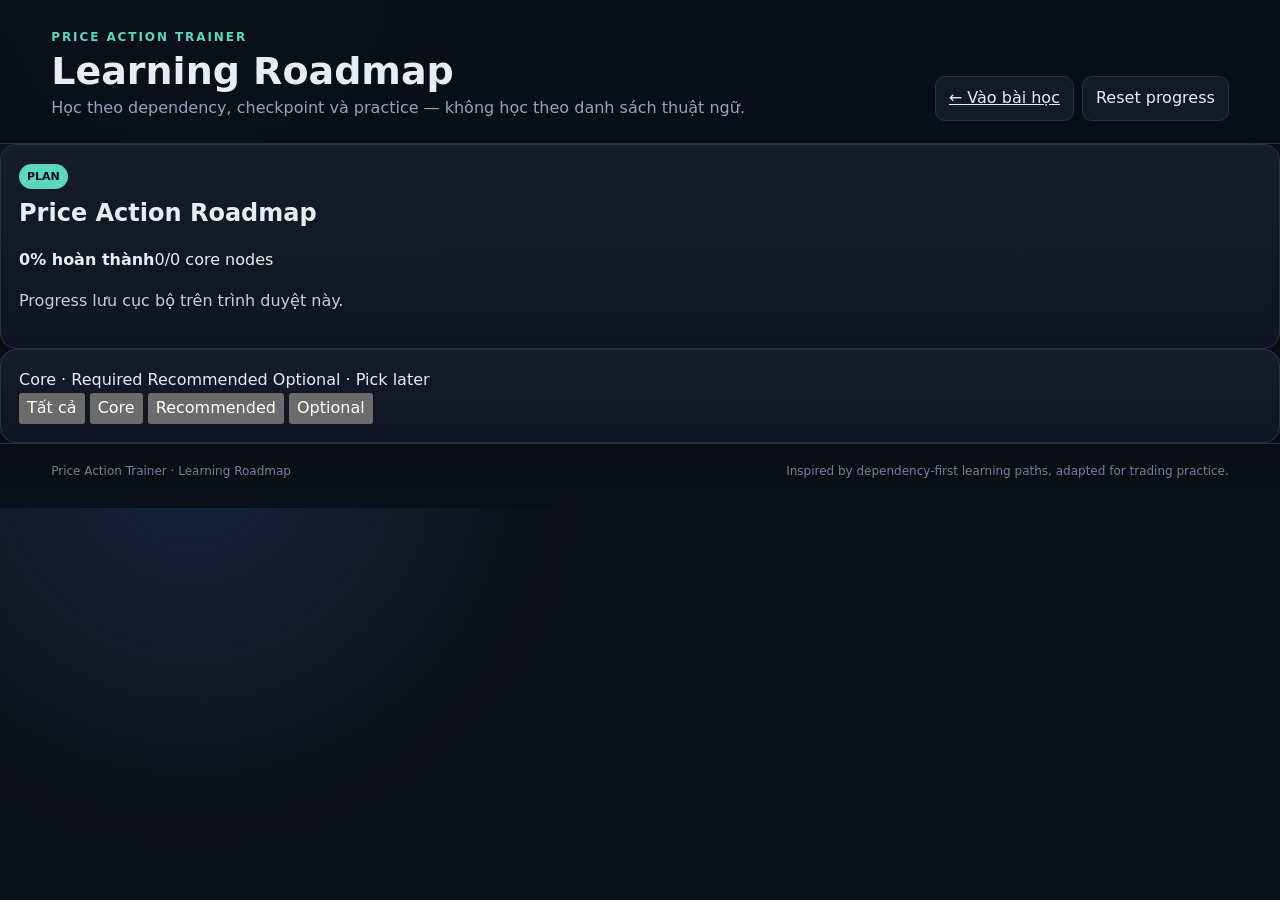
==== roadmap.html @ c17a08fe "feat: add roadmap learning plan page" ====
<!doctype html>
<html lang="vi">
<head>
  <meta charset="utf-8" />
  <meta name="viewport" content="width=device-width, initial-scale=1" />
  <meta name="description" content="Price Action learning roadmap theo phase, prerequisite và checkpoint thực hành." />
  <title>Price Action Roadmap</title>
  <link rel="stylesheet" href="./styles.css" />
  <link rel="stylesheet" href="./roadmap.css" />
</head>
<body>
  <header class="topbar roadmap-topbar">
    <div>
      <div class="eyebrow">PRICE ACTION TRAINER</div>
      <h1>Learning Roadmap</h1>
      <p class="subtitle">Học theo dependency, checkpoint và practice — không học theo danh sách thuật ngữ.</p>
    </div>
    <div class="topbar-actions">
      <a class="btn" href="./index.html">← Vào bài học</a>
      <button id="resetProgress" class="btn" type="button">Reset progress</button>
    </div>
  </header>

  <main class="roadmap-shell">
    <section class="roadmap-hero card">
      <div>
        <span class="badge">PLAN</span>
        <h2 id="roadmapTitle">Price Action Roadmap</h2>
        <p id="roadmapSubtitle" class="roadmap-lead"></p>
      </div>
      <div class="progress-card">
        <div class="progress-head"><strong id="progressLabel">0% hoàn thành</strong><span id="progressCount">0/0 core nodes</span></div>
        <div class="progress-track"><div id="progressBar" class="progress-fill"></div></div>
        <p>Progress lưu cục bộ trên trình duyệt này.</p>
      </div>
    </section>

    <section class="roadmap-controls card">
      <div class="roadmap-legend">
        <span class="legend-pill required">Core · Required</span>
        <span class="legend-pill recommended">Recommended</span>
        <span class="legend-pill optional">Optional · Pick later</span>
      </div>
      <div class="filter-row">
        <button class="filter-chip active" data-filter="all">Tất cả</button>
        <button class="filter-chip" data-filter="required">Core</button>
        <button class="filter-chip" data-filter="recommended">Recommended</button>
        <button class="filter-chip" data-filter="optional">Optional</button>
      </div>
    </section>

    <section id="principles" class="principles-grid"></section>

    <section id="roadmap" class="roadmap-flow" aria-label="Price Action roadmap"></section>
  </main>

  <footer>
    <span>Price Action Trainer · Learning Roadmap</span>
    <span>Inspired by dependency-first learning paths, adapted for trading practice.</span>
  </footer>

  <script src="./roadmap.js" defer></script>
</body>
</html>
---- styles.css ----
:root {
  --bg: #0b0f17;
  --panel: #111827;
  --panel-2: #151d2b;
  --border: #263244;
  --text: #e8edf5;
  --muted: #93a4bb;
  --accent: #5dd6c0;
  --accent-2: #7aa7ff;
  --up: #26a69a;
  --down: #ef5350;
  --warn: #f3c969;
}
* { box-sizing: border-box; }
html { color-scheme: dark; }
body {
  margin: 0;
  background: radial-gradient(circle at 15% -10%, #17233a 0, transparent 32%), var(--bg);
  color: var(--text);
  font-family: Inter, ui-sans-serif, system-ui, -apple-system, BlinkMacSystemFont, "Segoe UI", sans-serif;
  line-height: 1.55;
}
button, input { font: inherit; }
button:disabled { cursor: not-allowed; opacity: .42; transform: none !important; }
.topbar {
  display: flex;
  justify-content: space-between;
  gap: 24px;
  align-items: flex-end;
  padding: 28px clamp(18px, 4vw, 56px) 22px;
  border-bottom: 1px solid var(--border);
  background: rgba(11, 15, 23, 0.9);
  backdrop-filter: blur(12px);
  position: sticky;
  top: 0;
  z-index: 20;
}
.eyebrow { color: var(--accent); letter-spacing: .16em; font-size: 12px; font-weight: 800; }
h1 { margin: 4px 0 4px; font-size: clamp(24px, 3vw, 38px); line-height: 1.1; }
.subtitle { margin: 0; color: var(--muted); }
.topbar-actions { display: flex; gap: 8px; flex-wrap: wrap; justify-content: flex-end; }
.btn {
  border: 1px solid var(--border);
  background: #121a27;
  color: var(--text);
  border-radius: 10px;
  padding: 9px 13px;
  cursor: pointer;
  transition: .15s ease;
}
.btn:hover { border-color: #40516b; transform: translateY(-1px); }
.btn-active { background: #1d2c43; border-color: #46628a; }
.btn-accent { background: var(--accent); border-color: var(--accent); color: #07110f; font-weight: 800; }
.full { width: 100%; }
.course-strip {
  max-width: 1800px;
  margin: 0 auto;
  padding: 12px clamp(14px, 3vw, 42px) 0;
  display: grid;
  grid-template-columns: auto minmax(0, 1fr) auto;
  gap: 10px;
  align-items: center;
}
.lesson-nav {
  display: flex;
  gap: 8px;
  min-width: 0;
  overflow-x: auto;
  padding: 2px 1px 5px;
  scrollbar-width: thin;
}
.lesson-chip {
  flex: 0 0 auto;
  display: inline-flex;
  align-items: center;
  gap: 8px;
  border: 1px solid var(--border);
  background: #101722;
  color: #b8c5d5;
  border-radius: 999px;
  padding: 7px 11px;
  cursor: pointer;
  max-width: 280px;
  white-space: nowrap;
}
.lesson-chip span { color: var(--accent-2); font-size: 11px; font-weight: 900; }
.lesson-chip:hover { border-color: #40516b; }
.lesson-chip.active { background: #1d2c43; border-color: #5d799f; color: #fff; }
.layout {
  display: grid;
  grid-template-columns: minmax(280px, 390px) minmax(0, 1fr);
  gap: 20px;
  padding: 18px clamp(14px, 3vw, 42px) 36px;
  max-width: 1800px;
  margin: 0 auto;
}
.lesson-panel { display: flex; flex-direction: column; gap: 14px; }
.card, .chart-card, .concept-card {
  border: 1px solid var(--border);
  background: linear-gradient(180deg, rgba(21,29,43,.96), rgba(15,22,33,.96));
  border-radius: 16px;
  box-shadow: 0 14px 34px rgba(0,0,0,.16);
}
.card { padding: 18px; }
.card h2, .card h3 { margin: 6px 0 10px; }
.card p { color: #c4cfdd; }
.badge { display: inline-block; padding: 4px 8px; border-radius: 999px; color: #07110f; background: var(--accent); font-size: 11px; font-weight: 900; }
.framework-list { margin: 10px 0 0; padding-left: 20px; color: #cbd5e1; }
.framework-list li { margin: 8px 0; }
.callout { border-left: 3px solid var(--warn); background: #191b1d; color: #e4d8ae; padding: 10px 12px; border-radius: 8px; }
.example-row { display: grid; grid-template-columns: 36px 1fr; gap: 10px; padding: 10px 0; border-top: 1px solid #263244; }
.example-row:first-of-type { border-top: 0; }
.example-row p { margin: 3px 0 0; font-size: 14px; }
.example-label { width: 30px; height: 30px; display: grid; place-items: center; border-radius: 8px; background: #243149; color: #cfe0ff; font-weight: 900; }
.example-answer { margin-top: 8px !important; padding: 9px 10px; border-radius: 8px; background: rgba(93,214,192,.08); border: 1px solid rgba(93,214,192,.2); color: #cdeee7 !important; }
.answer-hint { color: var(--accent) !important; font-size: 13px; }
.hidden { display: none !important; }
.quiz-item { padding: 10px 0 14px; border-top: 1px solid var(--border); }
.quiz-item:first-of-type { border-top: 0; }
.quiz-item p { margin: 0 0 8px; color: var(--text); font-weight: 650; }
.quiz-item label { display: block; color: #bdc9d8; padding: 4px 0; cursor: pointer; }
.quiz-result { margin-top: 10px; min-height: 24px; color: var(--accent); font-weight: 700; }
.workspace { min-width: 0; }
.chart-card { overflow: hidden; }
.chart-toolbar { display: flex; justify-content: space-between; gap: 16px; align-items: center; padding: 15px 18px 10px; border-bottom: 1px solid var(--border); }
.chart-title { font-weight: 850; letter-spacing: .03em; }
.chart-source { font-size: 12px; color: var(--muted); margin-top: 2px; }
.legend-inline { color: var(--muted); font-size: 12px; white-space: nowrap; }
.dot { display: inline-block; width: 8px; height: 8px; border-radius: 999px; margin: 0 4px 0 8px; }
.dot.up { background: var(--up); }
.dot.down { background: var(--down); }
.ohlc-panel { display: grid; grid-template-columns: repeat(8, minmax(85px,1fr)); gap: 1px; background: var(--border); border-bottom: 1px solid var(--border); }
.ohlc-panel > div { background: #0f1621; padding: 8px 10px; min-width: 0; }
.ohlc-panel span { display: block; color: var(--muted); font-size: 10px; text-transform: uppercase; letter-spacing: .05em; }
.ohlc-panel strong { display: block; font-size: 12px; margin-top: 2px; white-space: nowrap; overflow: hidden; text-overflow: ellipsis; }
#chart { width: 100%; height: min(68vh, 720px); min-height: 500px; background: #0f1621; }
.chart-help { color: var(--muted); font-size: 12px; padding: 9px 14px 12px; border-top: 1px solid var(--border); }
.concept-grid { display: grid; grid-template-columns: repeat(2, minmax(0, 1fr)); gap: 14px; margin-top: 14px; }
.concept-card { padding: 18px; position: relative; overflow: hidden; }
.concept-card h3 { margin: 4px 0 8px; }
.concept-card p { color: #b8c5d5; margin: 0; }
.concept-number { color: var(--accent-2); font-size: 12px; font-weight: 900; letter-spacing: .08em; }
footer { display: flex; justify-content: space-between; gap: 16px; color: #6f8198; border-top: 1px solid var(--border); padding: 18px clamp(18px, 4vw, 56px) 28px; font-size: 12px; }
@media (max-width: 1100px) {
  .layout { grid-template-columns: 1fr; }
  .lesson-panel { display: grid; grid-template-columns: repeat(2, minmax(0, 1fr)); }
  .quiz-card { grid-column: span 2; }
  .ohlc-panel { grid-template-columns: repeat(4, 1fr); }
}
@media (max-width: 720px) {
  .topbar { position: static; display: block; }
  .topbar-actions { justify-content: flex-start; margin-top: 14px; }
  .course-strip { grid-template-columns: 1fr 1fr; }
  .lesson-nav { grid-column: 1 / -1; grid-row: 2; }
  .course-strip > .btn { width: 100%; }
  .lesson-panel { display: flex; }
  .quiz-card { grid-column: auto; }
  .concept-grid { grid-template-columns: 1fr; }
  .ohlc-panel { grid-template-columns: repeat(2, 1fr); }
  #chart { min-height: 430px; height: 60vh; }
  .chart-toolbar { align-items: flex-start; }
  .legend-inline { display: none; }
  footer { display: block; }
  footer span { display: block; margin: 4px 0; }
}
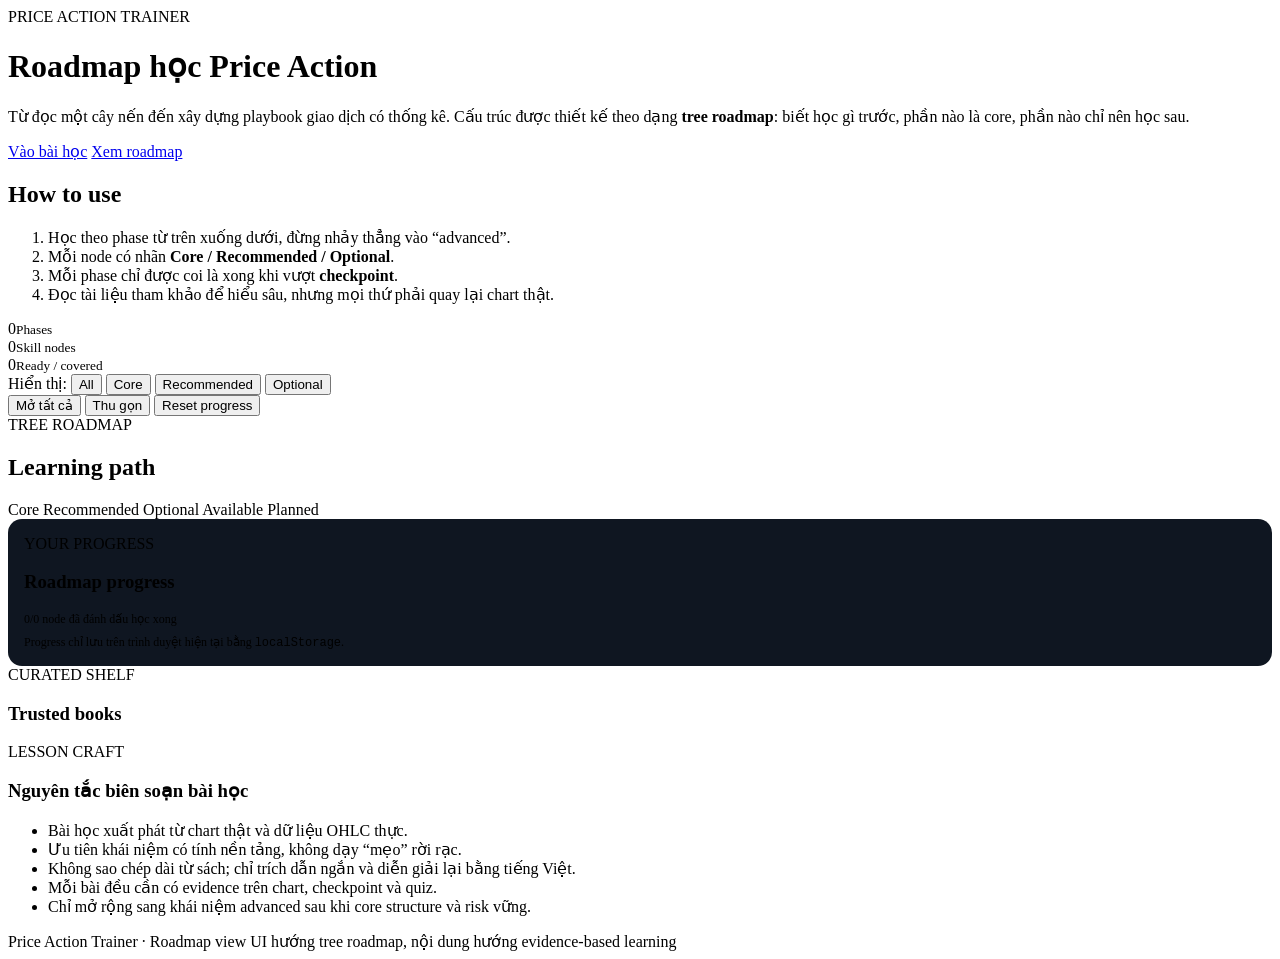
==== commit 9f7e31da: "ui: redesign roadmap as bright tree learning path" ====
--- a/roadmap.html
+++ b/roadmap.html
@@ -3,60 +3,106 @@
 <head>
   <meta charset="utf-8" />
   <meta name="viewport" content="width=device-width, initial-scale=1" />
-  <meta name="description" content="Price Action learning roadmap theo phase, prerequisite và checkpoint thực hành." />
+  <meta name="description" content="Price Action Roadmap — lộ trình học Price Action theo cấu trúc tree, ưu tiên kỹ năng cốt lõi và tài liệu uy tín." />
   <title>Price Action Roadmap</title>
-  <link rel="stylesheet" href="./styles.css" />
+  <link rel="preconnect" href="https://fonts.googleapis.com" />
+  <link rel="preconnect" href="https://fonts.gstatic.com" crossorigin />
+  <link href="https://fonts.googleapis.com/css2?family=Inter:wght@400;500;600;700;800&display=swap" rel="stylesheet" />
   <link rel="stylesheet" href="./roadmap.css" />
 </head>
 <body>
-  <header class="topbar roadmap-topbar">
-    <div>
+  <header class="hero">
+    <div class="hero-copy">
       <div class="eyebrow">PRICE ACTION TRAINER</div>
-      <h1>Learning Roadmap</h1>
-      <p class="subtitle">Học theo dependency, checkpoint và practice — không học theo danh sách thuật ngữ.</p>
+      <h1>Roadmap học Price Action</h1>
+      <p class="hero-subtitle">Từ đọc một cây nến đến xây dựng playbook giao dịch có thống kê. Cấu trúc được thiết kế theo dạng <strong>tree roadmap</strong>: biết học gì trước, phần nào là core, phần nào chỉ nên học sau.</p>
+      <div class="hero-actions">
+        <a class="btn btn-primary" href="./index.html">Vào bài học</a>
+        <a class="btn btn-secondary" href="#treeRoadmap">Xem roadmap</a>
+      </div>
+      <ul id="principlesList" class="principles-list"></ul>
     </div>
-    <div class="topbar-actions">
-      <a class="btn" href="./index.html">← Vào bài học</a>
-      <button id="resetProgress" class="btn" type="button">Reset progress</button>
-    </div>
+    <aside class="hero-side card">
+      <h2>How to use</h2>
+      <ol class="howto-list">
+        <li>Học theo phase từ trên xuống dưới, đừng nhảy thẳng vào “advanced”.</li>
+        <li>Mỗi node có nhãn <strong>Core / Recommended / Optional</strong>.</li>
+        <li>Mỗi phase chỉ được coi là xong khi vượt <strong>checkpoint</strong>.</li>
+        <li>Đọc tài liệu tham khảo để hiểu sâu, nhưng mọi thứ phải quay lại chart thật.</li>
+      </ol>
+      <div class="mini-stats">
+        <div><span id="phaseCount">0</span><small>Phases</small></div>
+        <div><span id="nodeCount">0</span><small>Skill nodes</small></div>
+        <div><span id="coveredCount">0</span><small>Ready / covered</small></div>
+      </div>
+    </aside>
   </header>
 
-  <main class="roadmap-shell">
-    <section class="roadmap-hero card">
-      <div>
-        <span class="badge">PLAN</span>
-        <h2 id="roadmapTitle">Price Action Roadmap</h2>
-        <p id="roadmapSubtitle" class="roadmap-lead"></p>
+  <section class="toolbar card">
+    <div class="toolbar-left">
+      <label class="filter-label">Hiển thị:</label>
+      <button class="chip chip-active" type="button" data-filter="all">All</button>
+      <button class="chip" type="button" data-filter="required">Core</button>
+      <button class="chip" type="button" data-filter="recommended">Recommended</button>
+      <button class="chip" type="button" data-filter="optional">Optional</button>
+    </div>
+    <div class="toolbar-right">
+      <button id="expandAllBtn" class="btn btn-secondary" type="button">Mở tất cả</button>
+      <button id="collapseAllBtn" class="btn btn-secondary" type="button">Thu gọn</button>
+      <button id="resetProgressBtn" class="btn btn-ghost" type="button">Reset progress</button>
+    </div>
+  </section>
+
+  <main class="page-grid">
+    <section id="treeRoadmap" class="roadmap-panel">
+      <div class="section-head">
+        <div>
+          <div class="section-label">TREE ROADMAP</div>
+          <h2>Learning path</h2>
+        </div>
+        <div class="legend">
+          <span class="legend-item"><i class="swatch required"></i> Core</span>
+          <span class="legend-item"><i class="swatch recommended"></i> Recommended</span>
+          <span class="legend-item"><i class="swatch optional"></i> Optional</span>
+          <span class="legend-item"><i class="swatch available"></i> Available</span>
+          <span class="legend-item"><i class="swatch planned"></i> Planned</span>
+        </div>
       </div>
-      <div class="progress-card">
-        <div class="progress-head"><strong id="progressLabel">0% hoàn thành</strong><span id="progressCount">0/0 core nodes</span></div>
-        <div class="progress-track"><div id="progressBar" class="progress-fill"></div></div>
-        <p>Progress lưu cục bộ trên trình duyệt này.</p>
-      </div>
+      <div id="roadmapTree" class="roadmap-tree"></div>
     </section>
 
-    <section class="roadmap-controls card">
-      <div class="roadmap-legend">
-        <span class="legend-pill required">Core · Required</span>
-        <span class="legend-pill recommended">Recommended</span>
-        <span class="legend-pill optional">Optional · Pick later</span>
-      </div>
-      <div class="filter-row">
-        <button class="filter-chip active" data-filter="all">Tất cả</button>
-        <button class="filter-chip" data-filter="required">Core</button>
-        <button class="filter-chip" data-filter="recommended">Recommended</button>
-        <button class="filter-chip" data-filter="optional">Optional</button>
-      </div>
-    </section>
+    <aside class="sidebar">
+      <section class="card progress-card">
+        <div class="section-label">YOUR PROGRESS</div>
+        <h3>Roadmap progress</h3>
+        <div class="progress-bar"><span id="progressFill"></span></div>
+        <p id="progressText" class="progress-text">0/0 node đã đánh dấu học xong</p>
+        <p class="muted">Progress chỉ lưu trên trình duyệt hiện tại bằng <code>localStorage</code>.</p>
+      </section>
 
-    <section id="principles" class="principles-grid"></section>
+      <section class="card reading-card">
+        <div class="section-label">CURATED SHELF</div>
+        <h3>Trusted books</h3>
+        <div id="bookShelf" class="book-shelf"></div>
+      </section>
 
-    <section id="roadmap" class="roadmap-flow" aria-label="Price Action roadmap"></section>
+      <section class="card guidance-card">
+        <div class="section-label">LESSON CRAFT</div>
+        <h3>Nguyên tắc biên soạn bài học</h3>
+        <ul class="guidance-list">
+          <li>Bài học xuất phát từ chart thật và dữ liệu OHLC thực.</li>
+          <li>Ưu tiên khái niệm có tính nền tảng, không dạy “mẹo” rời rạc.</li>
+          <li>Không sao chép dài từ sách; chỉ trích dẫn ngắn và diễn giải lại bằng tiếng Việt.</li>
+          <li>Mỗi bài đều cần có evidence trên chart, checkpoint và quiz.</li>
+          <li>Chỉ mở rộng sang khái niệm advanced sau khi core structure và risk vững.</li>
+        </ul>
+      </section>
+    </aside>
   </main>
 
-  <footer>
-    <span>Price Action Trainer · Learning Roadmap</span>
-    <span>Inspired by dependency-first learning paths, adapted for trading practice.</span>
+  <footer class="footer">
+    <span>Price Action Trainer · Roadmap view</span>
+    <span>UI hướng tree roadmap, nội dung hướng evidence-based learning</span>
   </footer>
 
   <script src="./roadmap.js" defer></script>
--- a/roadmap.css
+++ b/roadmap.css
@@ -0,0 +1,64 @@
+.roadmap-topbar a.btn { text-decoration: none; }
+.roadmap-shell { max-width: 1500px; margin: 0 auto; padding: 24px clamp(14px, 3vw, 42px) 48px; }
+.roadmap-hero { display: grid; grid-template-columns: 1.3fr .7fr; gap: 20px; padding: 22px; align-items: center; }
+.roadmap-hero h2 { margin: 8px 0 6px; font-size: clamp(28px, 4vw, 48px); }
+.roadmap-lead { color: #b8c5d5; max-width: 780px; margin: 0; }
+.progress-card { border: 1px solid var(--border); background: #0f1621; border-radius: 14px; padding: 16px; }
+.progress-head { display: flex; justify-content: space-between; gap: 12px; margin-bottom: 10px; }
+.progress-head span { color: var(--muted); font-size: 12px; }
+.progress-track { height: 10px; background: #202b3c; border-radius: 999px; overflow: hidden; }
+.progress-fill { height: 100%; width: 0; background: linear-gradient(90deg, var(--accent), var(--accent-2)); transition: width .25s ease; }
+.progress-card p { color: var(--muted); font-size: 12px; margin: 8px 0 0; }
+.roadmap-controls { display: flex; justify-content: space-between; gap: 16px; align-items: center; padding: 14px 18px; margin-top: 16px; position: sticky; top: 104px; z-index: 15; backdrop-filter: blur(12px); }
+.roadmap-legend, .filter-row { display: flex; gap: 8px; flex-wrap: wrap; }
+.legend-pill, .filter-chip { border-radius: 999px; padding: 6px 10px; font-size: 12px; border: 1px solid var(--border); }
+.legend-pill.required { color: #07110f; background: var(--accent); border-color: var(--accent); font-weight: 800; }
+.legend-pill.recommended { color: #d9e5ff; background: #263b5b; border-color: #46628a; }
+.legend-pill.optional { color: #d8cfa9; background: #332f21; border-color: #675f3f; }
+.filter-chip { color: var(--muted); background: #101827; cursor: pointer; }
+.filter-chip.active { color: var(--text); border-color: var(--accent-2); background: #1a2b45; }
+.principles-grid { display: grid; grid-template-columns: repeat(5, minmax(0,1fr)); gap: 10px; margin: 16px 0 22px; }
+.principle-mini { border: 1px solid var(--border); border-radius: 12px; background: #101827; padding: 12px; color: #b8c5d5; font-size: 13px; }
+.roadmap-flow { display: flex; flex-direction: column; gap: 18px; }
+.phase { border: 1px solid var(--border); border-radius: 18px; background: linear-gradient(180deg, rgba(21,29,43,.96), rgba(15,22,33,.96)); overflow: hidden; }
+.phase-head { display: grid; grid-template-columns: 90px 1fr auto; gap: 16px; padding: 18px; border-bottom: 1px solid var(--border); align-items: start; }
+.phase-code { display: grid; place-items: center; width: 64px; height: 64px; border-radius: 16px; background: #20304a; color: #cfe0ff; font-weight: 900; font-size: 20px; }
+.phase-title h2 { margin: 0 0 4px; font-size: 22px; }
+.phase-title p { margin: 0; color: var(--muted); }
+.phase-level { border: 1px solid #40516b; color: #bcd0ea; padding: 5px 8px; border-radius: 999px; font-size: 11px; white-space: nowrap; }
+.phase-body { padding: 16px 18px 18px; }
+.phase-goal { color: #c5d0df; margin: 0 0 14px; }
+.nodes { display: grid; grid-template-columns: repeat(auto-fit, minmax(230px,1fr)); gap: 10px; }
+.node { position: relative; border: 1px solid var(--border); background: #0f1621; border-radius: 13px; padding: 13px; min-height: 106px; transition: .15s ease; }
+.node:hover { transform: translateY(-1px); border-color: #40516b; }
+.node.hidden-by-filter { display: none; }
+.node-top { display: flex; justify-content: space-between; align-items: center; gap: 8px; }
+.node-id { color: var(--muted); font-size: 11px; letter-spacing: .06em; }
+.priority-dot { width: 9px; height: 9px; border-radius: 999px; }
+.node.required .priority-dot { background: var(--accent); }
+.node.recommended .priority-dot { background: var(--accent-2); }
+.node.optional .priority-dot { background: var(--warn); }
+.node h3 { font-size: 15px; margin: 9px 0 10px; line-height: 1.35; }
+.node-actions { display: flex; align-items: center; justify-content: space-between; gap: 8px; }
+.node-link { color: var(--accent-2); text-decoration: none; font-size: 12px; font-weight: 800; }
+.node-planned { color: #64748b; font-size: 11px; }
+.complete-toggle { display: inline-flex; align-items: center; gap: 6px; color: #9eb0c5; font-size: 11px; cursor: pointer; user-select: none; }
+.complete-toggle input { accent-color: var(--accent); }
+.node.completed { border-color: rgba(93,214,192,.55); box-shadow: inset 0 0 0 1px rgba(93,214,192,.12); }
+.gate { margin-top: 14px; border-left: 3px solid var(--warn); background: #181a1f; border-radius: 10px; padding: 11px 13px; color: #d8cfad; font-size: 13px; }
+.gate strong { color: var(--warn); }
+.phase-arrow { text-align: center; color: #566a84; font-size: 24px; height: 8px; line-height: 8px; }
+@media (max-width: 1000px) {
+  .roadmap-hero { grid-template-columns: 1fr; }
+  .principles-grid { grid-template-columns: repeat(2, minmax(0,1fr)); }
+  .roadmap-controls { position: static; align-items: flex-start; flex-direction: column; }
+}
+@media (max-width: 640px) {
+  .principles-grid { grid-template-columns: 1fr; }
+  .phase-head { grid-template-columns: 56px 1fr; }
+  .phase-code { width: 48px; height: 48px; border-radius: 12px; font-size: 15px; }
+  .phase-level { grid-column: 2; justify-self: start; }
+  .nodes { grid-template-columns: 1fr; }
+  .progress-head { display: block; }
+  .progress-head span { display: block; margin-top: 3px; }
+}
